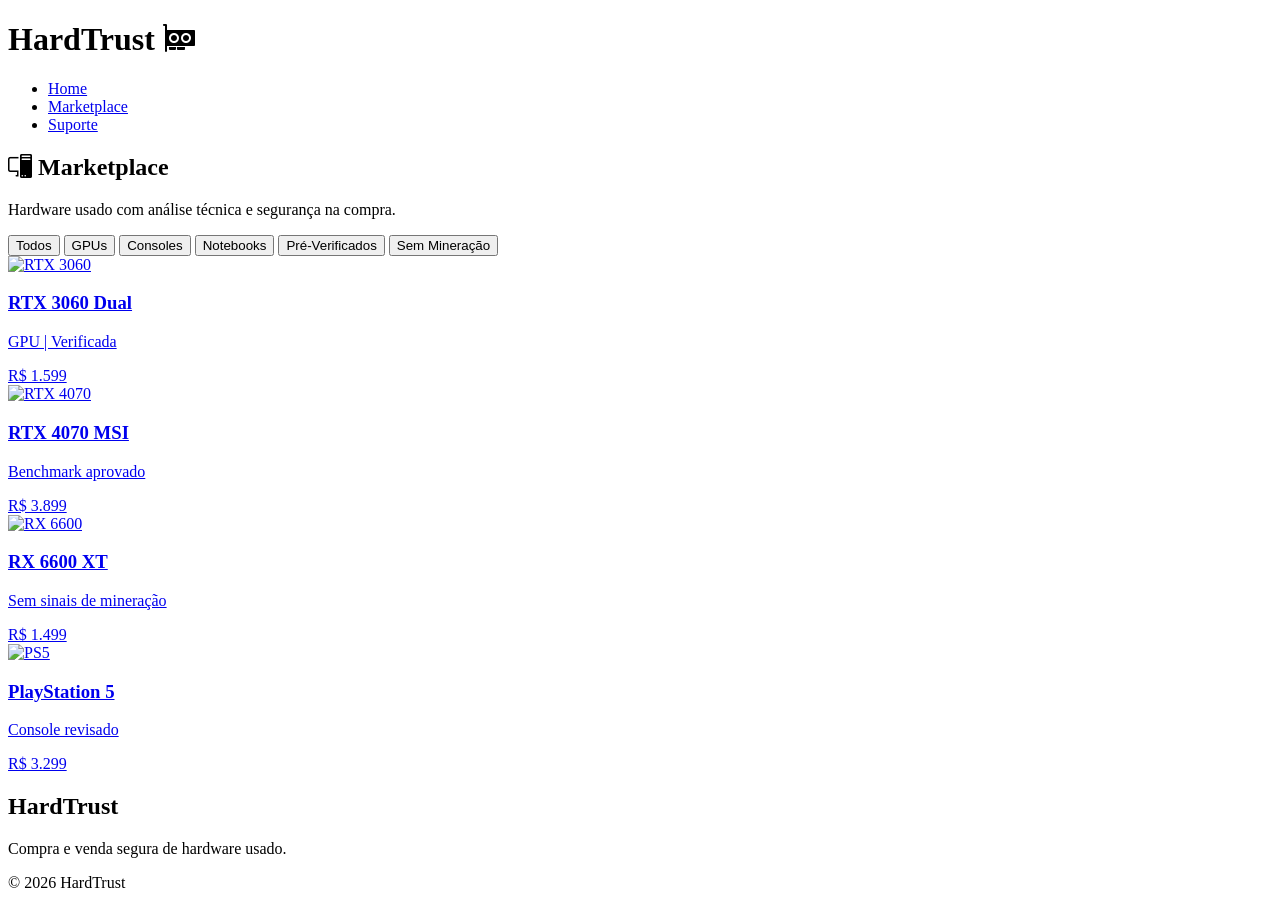
==== atv2/pages/loja.html @ 50b196d3 "Add files via upload" ====
<!DOCTYPE html>
<html lang="pt-br">
<head>
  <meta charset="UTF-8">
  <meta name="viewport" content="width=device-width, initial-scale=1.0">

  <title>Marketplace | HardTrust</title>

  <link href="https://fonts.googleapis.com/css2?family=Poppins:wght@300;400;500;700&display=swap" rel="stylesheet">

  <link rel="stylesheet"
  href="https://cdn.jsdelivr.net/npm/bootstrap-icons@1.11.3/font/bootstrap-icons.min.css">

  <link rel="stylesheet" href="/css/styles.css">
</head>
<body>

<header class="header-page">
  <div class="container header-container">

    <h1>HardTrust <i class="bi bi-gpu-card"></i></h1>

    <nav>
      <ul class="header-menu">
        <li><a href="/index/index.html" class="item-menu">Home</a></li>
        <li><a href="/pages/loja.html" class="item-menu active">Marketplace</a></li>
        <li><a href="/pages/suporte.html" class="item-menu">Suporte</a></li>
      </ul>
    </nav>

  </div>
</header>

<section class="page-hero">

  <div class="container">

    <h2>
      <i class="bi bi-pc-display"></i>
      Marketplace
    </h2>

    <p>
      Hardware usado com análise técnica e segurança na compra.
    </p>

  </div>

</section>

<section class="loja-section">

  <div class="container">

    <div class="filtros">
      <button class="filtro-btn active">Todos</button>
      <button class="filtro-btn">GPUs</button>
      <button class="filtro-btn">Consoles</button>
      <button class="filtro-btn">Notebooks</button>
      <button class="filtro-btn">Pré-Verificados</button>
      <button class="filtro-btn">Sem Mineração</button>
    </div>

    <div class="grid-cards">

      <a href="#" class="card">
        <img src="/img/3060X2OC_set1.webp" alt="RTX 3060">

        <div class="card-game-info">
          <h3>RTX 3060 Dual</h3>
          <p>GPU | Verificada</p>
          <span class="card-price">R$ 1.599</span>
        </div>
      </a>

      <a href="#" class="card">
        <img src="/img/msi-4070-ti-gaming-x-slim-12g-img.webp" alt="RTX 4070">

        <div class="card-game-info">
          <h3>RTX 4070 MSI</h3>
          <p>Benchmark aprovado</p>
          <span class="card-price">R$ 3.899</span>
        </div>
      </a>

      <a href="#" class="card">
        <img src="/img/placa-de-video-gigabyte-radeon-rx-6600-xt-gaming-oc-pro-8gb-gddr6-fsr-ray-tracing-gv-r66xtgamingoc-pro-8gd_138559.webp" alt="RX 6600">

        <div class="card-game-info">
          <h3>RX 6600 XT</h3>
          <p>Sem sinais de mineração</p>
          <span class="card-price">R$ 1.499</span>
        </div>
      </a>

      <a href="#" class="card">
        <img src="/img/41bsdF9lMPL.webp" alt="PS5">

        <div class="card-game-info">
          <h3>PlayStation 5</h3>
          <p>Console revisado</p>
          <span class="card-price">R$ 3.299</span>
        </div>
      </a>

    </div>

  </div>

</section>

<footer class="footer">

  <div class="container footer-inner">

    <div class="footer-brand">
      <h2>HardTrust</h2>

      <p>
        Compra e venda segura de hardware usado.
      </p>
    </div>

  </div>

  <div class="footer-bottom">
    <p>© 2026 HardTrust</p>
  </div>

</footer>

<script src="/jason/script.js"></script>
</body>
</html>
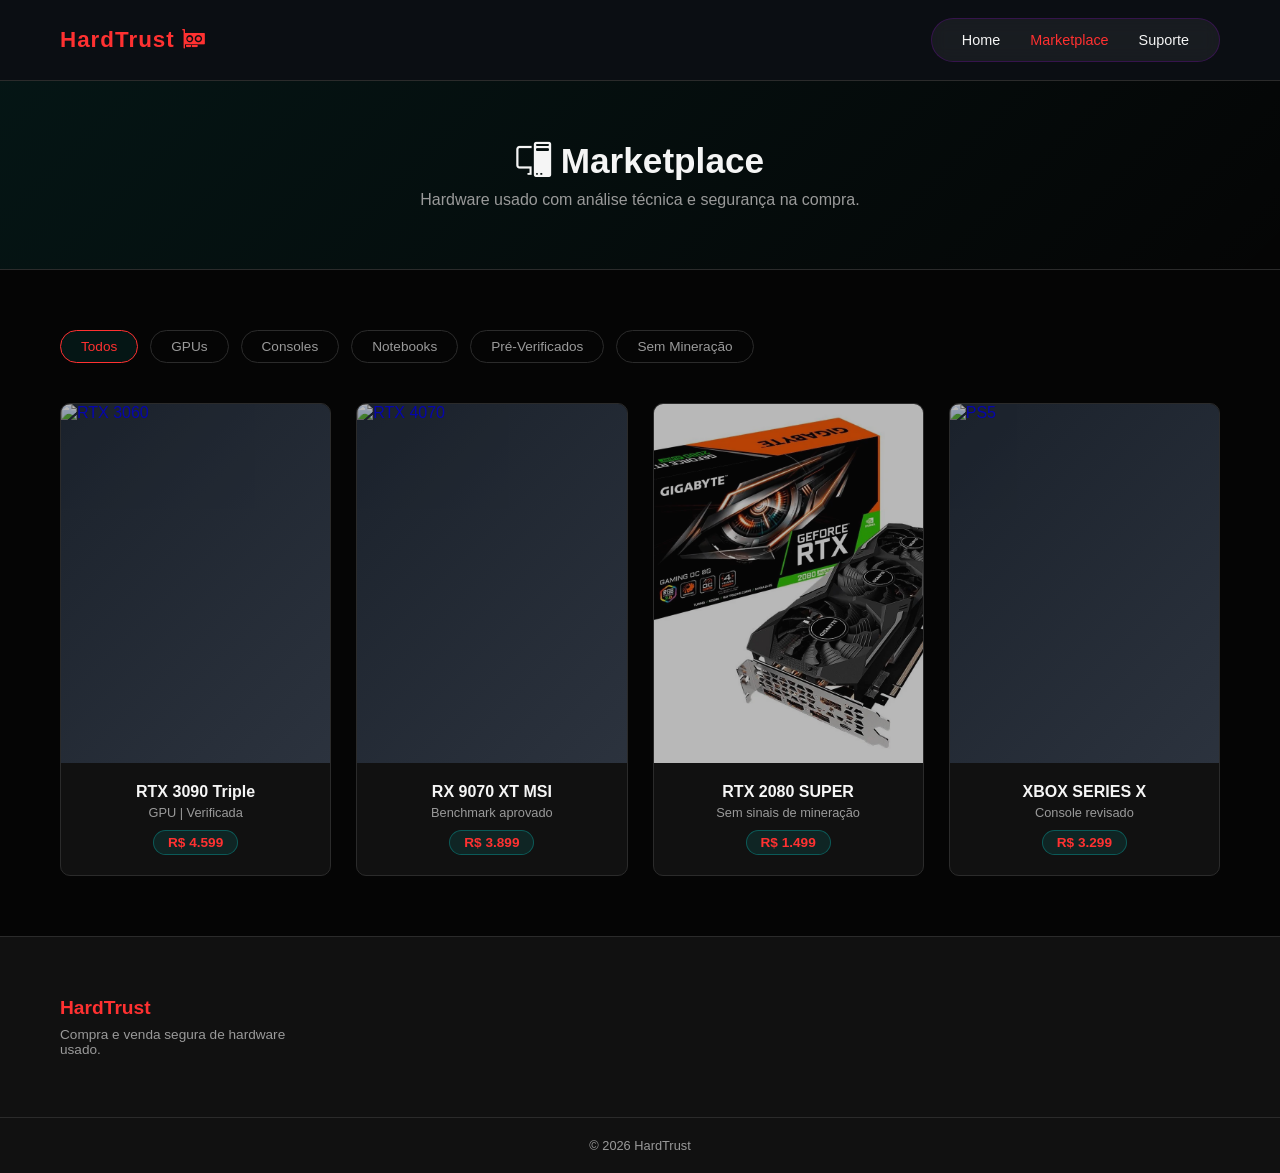
==== commit 710bdfa8: "Add files via upload" ====
--- a/atv2/pages/loja.html
+++ b/atv2/pages/loja.html
@@ -11,7 +11,7 @@
   <link rel="stylesheet"
   href="https://cdn.jsdelivr.net/npm/bootstrap-icons@1.11.3/font/bootstrap-icons.min.css">
 
-  <link rel="stylesheet" href="/css/styles.css">
+  <link rel="stylesheet" href="../css/styles.css">
 </head>
 <body>
 
@@ -22,9 +22,9 @@
 
     <nav>
       <ul class="header-menu">
-        <li><a href="/index/index.html" class="item-menu">Home</a></li>
-        <li><a href="/pages/loja.html" class="item-menu active">Marketplace</a></li>
-        <li><a href="/pages/suporte.html" class="item-menu">Suporte</a></li>
+        <li><a href="../index/index.html" class="item-menu">Home</a></li>
+        <li><a href="./loja.html" class="item-menu active">Marketplace</a></li>
+        <li><a href="./suporte.html" class="item-menu">Suporte</a></li>
       </ul>
     </nav>
 
@@ -64,40 +64,40 @@
     <div class="grid-cards">
 
       <a href="#" class="card">
-        <img src="/img/3060X2OC_set1.webp" alt="RTX 3060">
+        <img src="../img/rtx 3090.jpg" alt="RTX 3060">
 
         <div class="card-game-info">
-          <h3>RTX 3060 Dual</h3>
+          <h3>RTX 3090 Triple</h3>
           <p>GPU | Verificada</p>
-          <span class="card-price">R$ 1.599</span>
+          <span class="card-price">R$ 4.599</span>
         </div>
       </a>
 
       <a href="#" class="card">
-        <img src="/img/msi-4070-ti-gaming-x-slim-12g-img.webp" alt="RTX 4070">
+        <img src="../img/9070xt.jpg" alt="RTX 4070">
 
         <div class="card-game-info">
-          <h3>RTX 4070 MSI</h3>
+          <h3>RX 9070 XT MSI</h3>
           <p>Benchmark aprovado</p>
           <span class="card-price">R$ 3.899</span>
         </div>
       </a>
 
       <a href="#" class="card">
-        <img src="/img/placa-de-video-gigabyte-radeon-rx-6600-xt-gaming-oc-pro-8gb-gddr6-fsr-ray-tracing-gv-r66xtgamingoc-pro-8gd_138559.webp" alt="RX 6600">
+        <img src="../img/2080.webp" alt="RX 6600">
 
         <div class="card-game-info">
-          <h3>RX 6600 XT</h3>
+          <h3>RTX 2080 SUPER</h3>
           <p>Sem sinais de mineração</p>
           <span class="card-price">R$ 1.499</span>
         </div>
       </a>
 
       <a href="#" class="card">
-        <img src="/img/41bsdF9lMPL.webp" alt="PS5">
+        <img src="../img/516pVDAQMnL._AC_SX342_SY445_QL70_ML2_.jpg" alt="PS5">
 
         <div class="card-game-info">
-          <h3>PlayStation 5</h3>
+          <h3>XBOX SERIES X</h3>
           <p>Console revisado</p>
           <span class="card-price">R$ 3.299</span>
         </div>
@@ -129,6 +129,6 @@
 
 </footer>
 
-<script src="/jason/script.js"></script>
+<script src="../jason/script.js"></script>
 </body>
-</html>+</html>
--- a/atv2/css/styles.css
+++ b/atv2/css/styles.css
@@ -0,0 +1,701 @@
+
+:root {
+  --primary: #ff3131;
+  --primary-dark: #c11212;
+  --dark-bg: #050505;
+  --dark-card: #111111;
+  --dark-border: #2b2b2b;
+  --light-text: #f5f5f5;
+  --muted-text: #9a9a9a;
+}
+
+* {
+  margin: 0;
+  padding: 0;
+  box-sizing: border-box;
+  font-family: 'Poppins', sans-serif;
+}
+
+body {
+  background-color: var(--dark-bg);
+  color: var(--light-text);
+  overflow-x: hidden;
+}
+
+.container {
+  max-width: 1200px;
+  margin: 0 auto;
+  padding: 0 20px;
+}
+
+.highlight {
+  color: var(--primary);
+}
+
+.header-page {
+  position: sticky;
+  top: 0;
+  z-index: 100;
+  background: rgba(13, 17, 23, 0.85);
+  backdrop-filter: blur(12px);
+  border-bottom: 1px solid var(--dark-border);
+}
+
+.header-container {
+  height: 80px;
+  display: flex;
+  align-items: center;
+  justify-content: space-between;
+}
+
+.header-page h1 {
+  font-size: 1.4rem;
+  color: var(--primary);
+  letter-spacing: 1px;
+}
+
+.header-menu {
+  display: flex;
+  gap: 30px;
+  padding: 12px 30px;
+  list-style: none;
+  background: rgba(255, 255, 255, 0.05);
+  backdrop-filter: blur(8px);
+  border-radius: 40px;
+  border: 1px solid rgba(174, 0, 255, 0.2);
+}
+
+.item-menu {
+  color: var(--light-text);
+  text-decoration: none;
+  font-weight: 500;
+  transition: color 0.3s;
+  font-size: 0.9rem;
+}
+
+.item-menu:hover,
+.item-menu.active {
+  color: var(--primary);
+}
+
+.hero {
+  height: calc(100vh - 80px);
+  display: flex;
+  align-items: center;
+  text-align: center;
+  position: relative;
+  overflow: hidden;
+}
+
+.hero-content {
+  position: relative;
+  z-index: 2;
+}
+
+.hero-badge {
+  display: inline-block;
+  background: rgba(4, 214, 207, 0.1);
+  border: 1px solid var(--primary);
+  color: var(--primary);
+  padding: 6px 18px;
+  border-radius: 40px;
+  font-size: 0.8rem;
+  font-weight: 600;
+  letter-spacing: 1px;
+  margin-bottom: 20px;
+}
+
+.hero h2 {
+  font-size: clamp(2rem, 5vw, 3.5rem);
+  font-weight: 700;
+  line-height: 1.2;
+  margin-bottom: 16px;
+  text-shadow: 0 0 40px rgba(4, 214, 207, 0.3);
+}
+
+.hero p {
+  font-size: 1.1rem;
+  color: var(--muted-text);
+  margin-bottom: 36px;
+}
+
+.hero-buttons {
+  display: flex;
+  gap: 16px;
+  justify-content: center;
+  flex-wrap: wrap;
+}
+
+.btn-primary {
+  display: inline-flex;
+  align-items: center;
+  gap: 8px;
+  background: var(--primary);
+  color: #0d1117;
+  padding: 14px 32px;
+  border-radius: 8px;
+  font-weight: 700;
+  text-decoration: none;
+  transition: 0.3s;
+}
+
+.btn-primary:hover {
+  background: var(--primary-dark);
+  transform: translateY(-2px);
+  box-shadow: 0 8px 30px rgba(4, 214, 207, 0.4);
+}
+
+.btn-outline {
+  display: inline-flex;
+  align-items: center;
+  gap: 8px;
+  border: 1px solid var(--primary);
+  color: var(--primary);
+  padding: 14px 32px;
+  border-radius: 8px;
+  font-weight: 600;
+  text-decoration: none;
+  transition: 0.3s;
+}
+
+.btn-outline:hover {
+  background: rgba(4, 214, 207, 0.1);
+  transform: translateY(-2px);
+}
+
+.video {
+  position: absolute;
+  top: 0;
+  left: 0;
+  width: 100%;
+  height: 100%;
+  object-fit: cover;
+  z-index: -2;
+}
+
+.hero-overlay {
+  position: absolute;
+  inset: 0;
+  background: linear-gradient(to bottom, rgba(13,17,23,0.6), rgba(13,17,23,0.8));
+  z-index: -1;
+}
+
+.stats-bar {
+  background: var(--dark-card);
+  border-top: 1px solid var(--dark-border);
+  border-bottom: 1px solid var(--dark-border);
+  padding: 30px 0;
+}
+
+.stats-container {
+  display: flex;
+  justify-content: space-around;
+  flex-wrap: wrap;
+  gap: 20px;
+}
+
+.stat-item {
+  display: flex;
+  flex-direction: column;
+  align-items: center;
+  gap: 4px;
+}
+
+.stat-number {
+  font-size: 1.8rem;
+  font-weight: 700;
+  color: var(--primary);
+}
+
+.stat-label {
+  font-size: 0.85rem;
+  color: var(--muted-text);
+}
+
+.games {
+  padding: 80px 0;
+}
+
+.section-header {
+  display: flex;
+  align-items: center;
+  justify-content: space-between;
+  margin-bottom: 30px;
+}
+
+.section-header h2 {
+  font-size: 1.8rem;
+}
+
+.see-all {
+  color: var(--primary);
+  text-decoration: none;
+  font-size: 0.9rem;
+  font-weight: 600;
+  transition: 0.2s;
+  display: flex;
+  align-items: center;
+  gap: 6px;
+}
+
+.see-all:hover {
+  gap: 10px;
+}
+
+.grid-cards {
+  display: grid;
+  grid-template-columns: repeat(auto-fit, minmax(250px, 1fr));
+  gap: 25px;
+}
+
+.card {
+  background: var(--dark-card);
+  border-radius: 10px;
+  overflow: hidden;
+  text-decoration: none;
+  transition: transform 0.3s, box-shadow 0.3s;
+  border: 1px solid var(--dark-border);
+  display: block;
+}
+
+.card:hover {
+  transform: translateY(-10px);
+  box-shadow: 0 20px 40px rgba(4, 214, 207, 0.15);
+  border-color: var(--primary);
+}
+
+.card img {
+  width: 100%;
+  aspect-ratio: 3/4;
+  object-fit: cover;
+  opacity: 0.7;
+  transition: opacity 0.3s, transform 0.3s;
+  display: block;
+
+  /* Placeholder visual quando não há imagem */
+  background: linear-gradient(135deg, #1f2937, #374151);
+  min-height: 250px;
+}
+
+.card:hover img {
+  opacity: 1;
+  transform: scale(1.05);
+}
+
+.card-game-info {
+  padding: 20px;
+  text-align: center;
+  color: var(--light-text);
+}
+
+.card-game-info h3 {
+  font-size: 1rem;
+  margin-bottom: 4px;
+}
+
+.card-game-info p {
+  font-size: 0.8rem;
+  color: var(--muted-text);
+  margin-bottom: 10px;
+}
+
+.card-price {
+  display: inline-block;
+  background: rgba(4, 214, 207, 0.1);
+  color: var(--primary);
+  padding: 4px 14px;
+  border-radius: 20px;
+  font-size: 0.85rem;
+  font-weight: 700;
+  border: 1px solid rgba(4, 214, 207, 0.3);
+}
+
+.newsletter {
+  padding: 80px 0;
+  background: linear-gradient(135deg, rgba(4, 214, 207, 0.05), transparent);
+  border-top: 1px solid var(--dark-border);
+}
+
+.newsletter-container {
+  display: flex;
+  align-items: center;
+  justify-content: space-between;
+  gap: 40px;
+  flex-wrap: wrap;
+}
+
+.newsletter-text h2 {
+  font-size: 1.8rem;
+  margin-bottom: 8px;
+}
+
+.newsletter-text p {
+  color: var(--muted-text);
+}
+
+.newsletter-form {
+  display: flex;
+  gap: 10px;
+  min-width: 400px;
+  flex-wrap: wrap;
+}
+
+.newsletter-form input {
+  flex: 1;
+  padding: 15px 20px;
+  border-radius: 8px;
+  background: rgba(255, 255, 255, 0.05);
+  border: 1px solid var(--dark-border);
+  color: white;
+  font-size: 0.9rem;
+  min-width: 200px;
+  transition: border-color 0.3s;
+}
+
+.newsletter-form input:focus {
+  outline: none;
+  border-color: var(--primary);
+}
+
+.newsletter-form button {
+  padding: 15px 30px;
+  background: var(--primary);
+  color: #0d1117;
+  border: none;
+  border-radius: 8px;
+  font-weight: 700;
+  cursor: pointer;
+  transition: 0.3s;
+  display: flex;
+  align-items: center;
+  gap: 8px;
+  white-space: nowrap;
+}
+
+.newsletter-form button:hover {
+  background: var(--primary-dark);
+  transform: translateY(-2px);
+}
+
+.footer {
+  border-top: 1px solid var(--dark-border);
+  background: var(--dark-card);
+}
+
+.footer-inner {
+  display: flex;
+  justify-content: space-between;
+  padding: 60px 20px;
+  gap: 40px;
+  flex-wrap: wrap;
+}
+
+.footer-brand h2 {
+  color: var(--primary);
+  font-size: 1.2rem;
+  margin-bottom: 8px;
+}
+
+.footer-brand p {
+  color: var(--muted-text);
+  font-size: 0.85rem;
+  max-width: 250px;
+}
+
+.footer-links h4,
+.footer-social h4 {
+  font-size: 0.9rem;
+  font-weight: 700;
+  margin-bottom: 14px;
+  color: var(--light-text);
+}
+
+.footer-links ul {
+  list-style: none;
+  display: flex;
+  flex-direction: column;
+  gap: 8px;
+}
+
+.footer-links ul a {
+  color: var(--muted-text);
+  text-decoration: none;
+  font-size: 0.85rem;
+  transition: color 0.3s;
+}
+
+.footer-links ul a:hover {
+  color: var(--primary);
+}
+
+.social-icons {
+  display: flex;
+  gap: 14px;
+}
+
+.social-icons a {
+  color: var(--muted-text);
+  font-size: 1.3rem;
+  transition: color 0.3s, transform 0.3s;
+  text-decoration: none;
+}
+
+.social-icons a:hover {
+  color: var(--primary);
+  transform: translateY(-3px);
+}
+
+.footer-bottom {
+  text-align: center;
+  padding: 20px;
+  border-top: 1px solid var(--dark-border);
+  color: var(--muted-text);
+  font-size: 0.8rem;
+}
+
+.page-hero {
+  padding: 60px 0;
+  background: linear-gradient(135deg, rgba(4, 214, 207, 0.08), transparent);
+  border-bottom: 1px solid var(--dark-border);
+  text-align: center;
+}
+
+.page-hero h2 {
+  font-size: 2.2rem;
+  margin-bottom: 10px;
+}
+
+.page-hero p {
+  color: var(--muted-text);
+}
+
+.loja-section {
+  padding: 60px 0;
+}
+
+.filtros {
+  display: flex;
+  gap: 12px;
+  margin-bottom: 40px;
+  flex-wrap: wrap;
+}
+
+.filtro-btn {
+  padding: 8px 20px;
+  border-radius: 40px;
+  border: 1px solid var(--dark-border);
+  background: transparent;
+  color: var(--muted-text);
+  cursor: pointer;
+  font-size: 0.85rem;
+  font-family: 'Poppins', sans-serif;
+  transition: 0.3s;
+}
+
+.filtro-btn:hover,
+.filtro-btn.active {
+  border-color: var(--primary);
+  color: var(--primary);
+  background: rgba(4, 214, 207, 0.08);
+}
+
+.suporte-section {
+  padding: 60px 0;
+}
+
+.suporte-container {
+  display: grid;
+  grid-template-columns: 1fr 1fr;
+  gap: 60px;
+}
+
+.faq-col h3,
+.contato-col h3 {
+  font-size: 1.3rem;
+  margin-bottom: 24px;
+  padding-bottom: 12px;
+  border-bottom: 1px solid var(--dark-border);
+}
+
+.faq-item {
+  border-bottom: 1px solid var(--dark-border);
+  margin-bottom: 4px;
+}
+
+.faq-btn {
+  width: 100%;
+  text-align: left;
+  background: none;
+  border: none;
+  color: var(--light-text);
+  font-family: 'Poppins', sans-serif;
+  font-size: 0.9rem;
+  padding: 16px 0;
+  cursor: pointer;
+  display: flex;
+  justify-content: space-between;
+  align-items: center;
+  gap: 10px;
+  transition: color 0.3s;
+}
+
+.faq-btn:hover {
+  color: var(--primary);
+}
+
+.faq-btn i {
+  transition: transform 0.3s;
+  flex-shrink: 0;
+}
+
+.faq-btn.open i {
+  transform: rotate(180deg);
+}
+
+.faq-answer {
+  display: none;
+  padding: 0 0 16px 0;
+}
+
+.faq-answer p {
+  color: var(--muted-text);
+  font-size: 0.85rem;
+  line-height: 1.6;
+}
+
+.faq-answer.open {
+  display: block;
+}
+
+.contato-form {
+  display: flex;
+  flex-direction: column;
+  gap: 14px;
+}
+
+.contato-form label {
+  font-size: 0.85rem;
+  font-weight: 600;
+  color: var(--muted-text);
+  margin-bottom: -8px;
+}
+
+.contato-form input,
+.contato-form textarea,
+.contato-form select {
+  padding: 12px 16px;
+  border-radius: 8px;
+  background: rgba(255, 255, 255, 0.04);
+  border: 1px solid var(--dark-border);
+  color: var(--light-text);
+  font-family: 'Poppins', sans-serif;
+  font-size: 0.9rem;
+  transition: border-color 0.3s;
+  resize: vertical;
+}
+
+.contato-form select option {
+  background: var(--dark-card);
+}
+
+.contato-form input:focus,
+.contato-form textarea:focus,
+.contato-form select:focus {
+  outline: none;
+  border-color: var(--primary);
+}
+
+.contato-form button {
+  padding: 14px 28px;
+  background: var(--primary);
+  color: #0d1117;
+  border: none;
+  border-radius: 8px;
+  font-weight: 700;
+  font-family: 'Poppins', sans-serif;
+  cursor: pointer;
+  font-size: 0.95rem;
+  transition: 0.3s;
+  display: flex;
+  align-items: center;
+  justify-content: center;
+  gap: 8px;
+  margin-top: 6px;
+}
+
+.contato-form button:hover {
+  background: var(--primary-dark);
+  transform: translateY(-2px);
+}
+
+@media (max-width: 768px) {
+  .header-page h1 {
+    font-size: 1rem;
+  }
+
+  .header-menu {
+    gap: 16px;
+    padding: 10px 18px;
+  }
+
+  .hero h2 {
+    font-size: 1.8rem;
+  }
+
+  .newsletter-form {
+    min-width: unset;
+    width: 100%;
+  }
+
+  .newsletter-container {
+    flex-direction: column;
+    text-align: center;
+  }
+
+  .suporte-container {
+    grid-template-columns: 1fr;
+  }
+
+  .footer-inner {
+    flex-direction: column;
+    padding: 40px 20px;
+  }
+
+  .section-header {
+    flex-direction: column;
+    align-items: flex-start;
+    gap: 10px;
+  }
+  
+
+.card{
+  position: relative;
+}
+
+.verified-badge{
+  position: absolute;
+  top: 12px;
+  left: 12px;
+
+  background: #ff3131;
+
+  color: white;
+
+  padding: 6px 12px;
+
+  border-radius: 30px;
+
+  font-size: 0.75rem;
+  font-weight: 700;
+
+  z-index: 5;
+
+  display: flex;
+  align-items: center;
+  gap: 6px;
+
+  box-shadow: 0 0 20px rgba(255,49,49,0.4);
+}
+
+
+}
